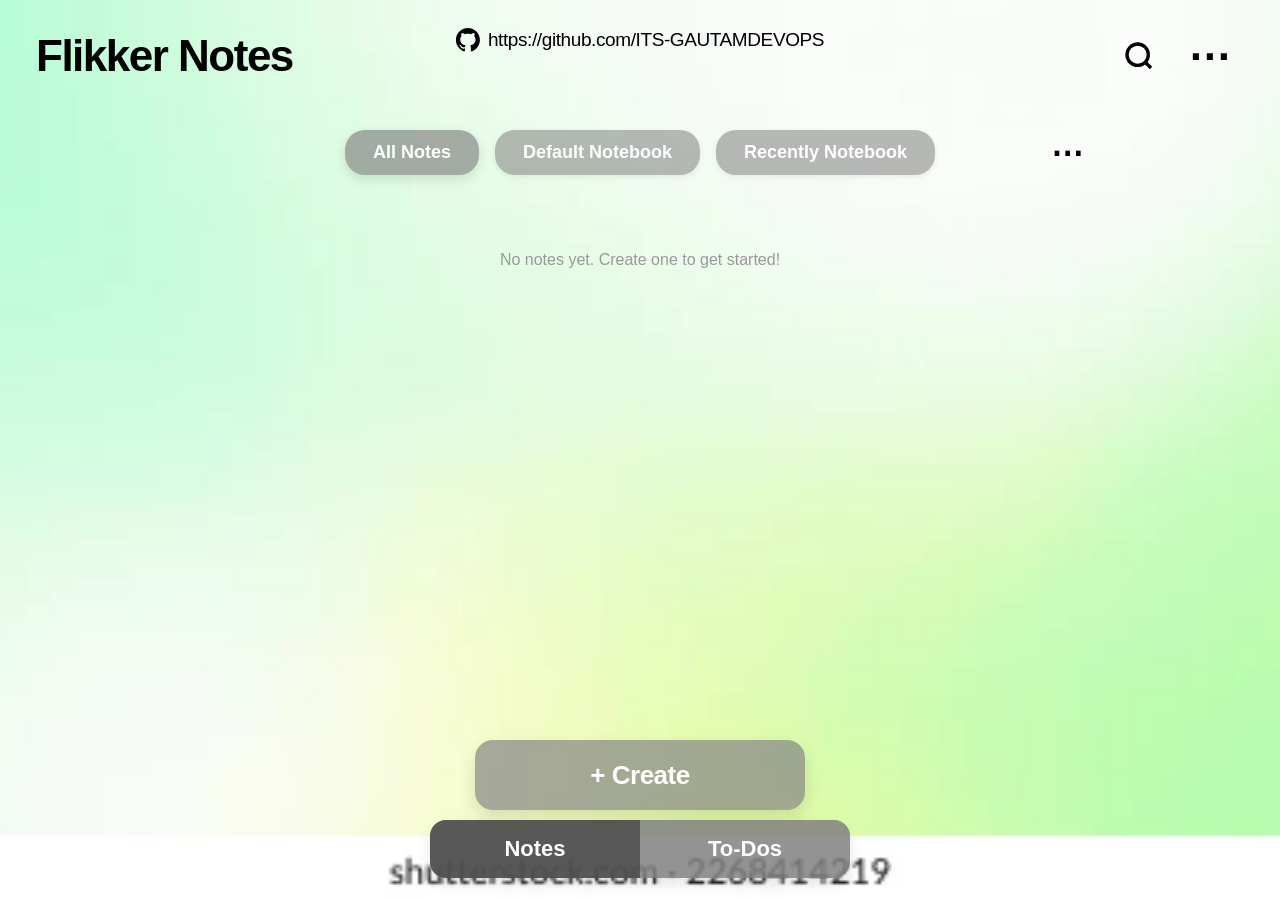
==== dashboard.html @ 3a230bdb "Added Codex" ====
<!DOCTYPE html>
<html lang="en">
<head>
    <meta charset="UTF-8">
    <meta name="viewport" content="width=device-width, initial-scale=1.0">
    <title>Flikker Notes - Dashboard</title>
    <link rel="stylesheet" href="Styling/common.css">
    <link rel="stylesheet" href="Styling/dashboard.css">
    <link rel="stylesheet" href="Styling/variables.css">
</head>
<body class="dashboard-page">
    <!-- Main Container -->
    <div class="container">
        <!-- Header -->
        <header class="header">
            <div class="header-left">
                <h1 class="logo">Flikker Notes</h1>
            </div>
            <div class="header-right">
                <button class="search-btn" id="searchBtn">
                    <svg width="24" height="24" viewBox="0 0 24 24" fill="none" stroke="currentColor">
                        <circle cx="11" cy="11" r="8"></circle>
                        <path d="m21 21-4.35-4.35"></path>
                    </svg>
                </button>
                <button class="menu-btn" id="menuBtn">⋯</button>
            </div>
        </header>

        <!-- Main Content -->
        <div class="main-content">
            <!-- View Selection with Menu -->
            <div class="view-selector-wrapper">
                <div class="view-selector" id="viewSelector">
                    <button class="view-btn active" data-view="all">All Notes</button>
                    <button class="view-btn" data-view="default">Default Notebook</button>
                    <button class="view-btn" data-view="recent">Recently Notebook</button>
                </div>
                <button class="menu-btn-bar" id="menuBtnBar">⋯</button>
                
                <!-- Dropdown Menu -->
                <div class="dropdown-menu" id="dropdownMenu" style="display: none;">
                    <button class="dropdown-item" data-action="grid">Grid View</button>
                    <button class="dropdown-item" data-action="list">List View</button>
                    <button class="dropdown-item" data-action="sort-name">Sort By Name (A-Z)</button>
                    <button class="dropdown-item" data-action="sort-edited">Sort By Latest</button>
                </div>
            </div>

            <!-- Notes Grid/List -->
            <div class="notes-container" id="notesContainer">
                <!-- Notes will be inserted here -->
            </div>

            <!-- Create Button -->
            <button class="create-btn" id="createBtn">+ Create</button>
        </div>

        <!-- To-Dos / Notes Toggle -->
        <div class="bottom-toggle">
            <button class="toggle-btn active" data-type="notes">Notes</button>
            <button class="toggle-btn" data-type="todos">To-Dos</button>
        </div>

        <!-- GitHub Link -->
        <footer class="footer">
            <a href="https://github.com/ITS-GAUTAMDEVOPS" target="_blank">
                <svg width="20" height="20" viewBox="0 0 24 24" fill="currentColor">
                    <path d="M12 0c-6.626 0-12 5.373-12 12 0 5.302 3.438 9.8 8.207 11.387.599.111.793-.261.793-.577v-2.234c-3.338.726-4.033-1.416-4.033-1.416-.546-1.387-1.333-1.756-1.333-1.756-1.089-.745.083-.729.083-.729 1.205.084 1.839 1.237 1.839 1.237 1.07 1.834 2.807 1.304 3.492.997.107-.775.418-1.305.762-1.604-2.665-.305-5.467-1.334-5.467-5.931 0-1.311.469-2.381 1.236-3.221-.124-.303-.535-1.524.117-3.176 0 0 1.008-.322 3.301 1.23.957-.266 1.983-.399 3.003-.404 1.02.005 2.047.138 3.006.404 2.291-1.552 3.297-1.23 3.297-1.23.653 1.653.242 2.874.118 3.176.77.84 1.235 1.911 1.235 3.221 0 4.609-2.807 5.624-5.479 5.921.43.372.823 1.102.823 2.222v 3.293c0 .319.192.694.801.576 4.765-1.589 8.199-6.086 8.199-11.386 0-6.627-5.373-12-12-12z"/>
                </svg>
                https://github.com/ITS-GAUTAMDEVOPS
            </a>
        </footer>
    </div>

    <!-- Modal for Template Selection -->
    <div class="modal" id="templateModal" style="display: none;">
        <div class="modal-content">
            <h2>Choose Your Magical Sheet</h2>
            <div class="templates-grid" id="templatesGrid">
                <!-- Template options will be inserted here -->
            </div>
        </div>
    </div>

    <!-- Hidden file input for images -->
    <input type="file" id="imageInput" accept="image/*" style="display: none;">

    <script src="Brain/storage.js"></script>
    <script src="Brain/notes.js"></script>
</body>
</html>
---- Styling/common.css ----
/* Common Styles - Used by all pages */

/* Landing Page */
.landing-page {
    background-image: url('../Assets/BACKGROUND.webp');
    background-size: cover;
    background-attachment: fixed;
    min-height: 100vh;
    display: flex;
    align-items: center;
    justify-content: center;
}

.landing-container {
    display: flex;
    flex-direction: column;
    align-items: center;
    justify-content: center;
    gap: 60px;
}

.landing-header {
    text-align: center;
}

.landing-title {
    font-size: 48px;
    font-weight: 700;
    color: #000;
    letter-spacing: -1px;
}

.landing-buttons {
    display: flex;
    gap: 20px;
}

.landing-btn {
    padding: 15px 50px;
    font-size: 18px;
    font-weight: 600;
    border: none;
    border-radius: 30px;
    cursor: pointer;
    transition: all 0.3s ease;
    width: 150px;
}

.notes-btn {
    background-color: rgba(100, 100, 100, 0.7);
    color: white;
}

.notes-btn:hover {
    background-color: rgba(80, 80, 80, 0.9);
    transform: translateY(-2px);
}

.todos-btn {
    background-color: rgba(60, 60, 60, 0.9);
    color: white;
}

.todos-btn:hover {
    background-color: rgba(40, 40, 40, 1);
    transform: translateY(-2px);
}

:root {
    --primary-color: #a8d8d8;
    --secondary-color: #b5e8b5;
    --dark-bg: #2a2a2a;
    --light-bg: #f5f5f5;
    --text-dark: #000000;
    --text-light: #666666;
    --card-bg: #ffffff;
    --border-color: #e0e0e0;
    --accent-pink: #f4a8a8;
    --accent-purple: #d4a5e8;
    --shadow: 0 4px 6px rgba(0, 0, 0, 0.1);
    --shadow-lg: 0 10px 25px rgba(0, 0, 0, 0.15);
}

* {
    margin: 0;
    padding: 0;
    box-sizing: border-box;
}

body {
    font-family: -apple-system, BlinkMacSystemFont, 'Segoe UI', Roboto, Oxygen, Ubuntu, Cantarell, sans-serif;
    background-image: url('../Assets/BACKGROUND.webp');
    background-size: cover;
    background-attachment: fixed;
    background-position: center;
    min-height: 100vh;
    color: var(--text-dark);
    margin: 0;
}

.container {
    max-width: 1500px;
    margin: 0 auto;
    padding: 28px 36px 12px;
    display: flex;
    flex-direction: column;
    min-height: 100vh;
    position: relative;
}

/* Header */
.header {
    display: flex;
    justify-content: space-between;
    align-items: center;
    margin-bottom: 22px;
    padding: 0 0 8px;
    border-bottom: none;
}

.header-left {
    display: flex;
    align-items: center;
}

.logo {
    font-size: 44px;
    font-weight: 800;
    color: #000;
    letter-spacing: -1.5px;
    margin: 0;
    line-height: 1.1;
    font-family: 'Segoe UI', sans-serif;
}

.header-right {
    display: flex;
    gap: 18px;
    align-items: center;
    position: relative;
    padding-right: 8px;
}

.search-btn,
.menu-btn {
    background: none;
    border: none;
    cursor: pointer;
    color: #000;
    transition: all 0.2s ease;
    display: flex;
    align-items: center;
    justify-content: center;
    line-height: 1;
    padding: 0;
}

.search-btn {
    width: 46px;
    height: 46px;
    border-radius: 50%;
    background: rgba(255, 255, 255, 0.3);
}

.search-btn svg {
    width: 32px;
    height: 32px;
    stroke-width: 2.5;
}

.menu-btn {
    width: 56px;
    height: 56px;
    font-size: 42px;
    font-weight: 700;
    letter-spacing: -2px;
}

.search-btn:hover,
.menu-btn:hover {
    opacity: 0.8;
    transform: translateY(-1px);
}

/* View Selector Wrapper */
.view-selector-wrapper {
    display: flex;
    justify-content: center;
    align-items: center;
    position: relative;
    margin: 16px auto 28px;
    width: 100%;
    max-width: 900px;
}

/* View Selector */
.view-selector {
    display: flex;
    justify-content: center;
    align-items: center;
    gap: 16px;
    flex-wrap: wrap;
    width: 100%;
    background: transparent;
    border-radius: 0;
    padding: 0;
    box-shadow: none;
    border: none;
    position: relative;
}

/* Menu button on the bar */
.menu-btn-bar {
    position: absolute;
    right: 0;
    top: 50%;
    transform: translateY(-50%);
    background: none;
    border: none;
    cursor: pointer;
    color: #000;
    transition: all 0.2s ease;
    display: flex;
    align-items: center;
    justify-content: center;
    line-height: 1;
    padding: 0;
    width: 48px;
    height: 48px;
    font-size: 32px;
    font-weight: 700;
    letter-spacing: -1px;
}

.menu-btn-bar:hover {
    opacity: 0.8;
    transform: translateY(-51%);
}

.view-btn {
    padding: 12px 28px;
    background-color: rgba(128, 128, 128, 0.55);
    color: #fff;
    border: none;
    border-radius: 20px;
    cursor: pointer;
    font-size: 18px;
    font-weight: 600;
    transition: all 0.2s ease;
    min-width: auto;
    text-align: center;
    box-shadow: 0 2px 6px rgba(0, 0, 0, 0.08);
    outline: none;
} 

.view-btn.active {
    background-color: rgba(128, 128, 128, 0.65);
    color: #fff;
    box-shadow: 0 4px 12px rgba(0, 0, 0, 0.12);
}

.view-btn:hover {
    opacity: 0.95;
    background-color: rgba(128, 128, 128, 0.62);
}

/* Dropdown Menu */
.dropdown-menu {
    position: absolute;
    top: 100%;
    right: 0;
    margin-top: 12px;
    background: rgba(80, 80, 80, 0.92);
    border-radius: 16px;
    box-shadow: 0 12px 28px rgba(0, 0, 0, 0.15);
    z-index: 1000;
    min-width: 280px;
    padding: 12px 0;
    overflow: hidden;
    border: none;
}

.dropdown-item {
    display: block;
    width: 100%;
    padding: 14px 22px;
    background: none;
    border: none;
    text-align: left;
    cursor: pointer;
    font-size: 18px;
    font-weight: 600;
    color: #fff;
    transition: all 0.2s ease;
    border-bottom: 1px solid rgba(255, 255, 255, 0.12);
}

.dropdown-item:last-child {
    border-bottom: none;
}

.dropdown-item:hover {
    background-color: rgba(255, 255, 255, 0.1);
}

/* Main Content */
.main-content {
    flex: 1;
    position: relative;
}

/* Bottom Toggle */
.bottom-toggle {
    position: fixed;
    left: 50%;
    transform: translateX(-50%);
    bottom: 22px;
    display: flex;
    gap: 0;
    z-index: 100;
    background: rgba(128, 128, 128, 0.65);
    border-radius: 16px;
    overflow: hidden;
    width: 420px;
    height: 58px;
    box-shadow: 0 6px 14px rgba(0, 0, 0, 0.1);
}

.toggle-btn {
    flex: 1;
    padding: 0 20px;
    background-color: rgba(128, 128, 128, 0.55);
    color: #fff;
    border: none;
    border-radius: 0;
    cursor: pointer;
    font-size: 22px;
    font-weight: 600;
    transition: all 0.2s ease;
}

.toggle-btn.active {
    background-color: rgba(75, 75, 75, 0.85);
    color: #fff;
}

.toggle-btn:hover {
    opacity: 0.96;
}

/* Footer */
.footer {
    position: fixed;
    top: 28px;
    left: 50%;
    transform: translateX(-50%);
    text-align: center;
    padding: 0;
    margin: 0;
    color: var(--text-dark);
    z-index: 50;
}

.footer a {
    display: inline-flex;
    align-items: center;
    justify-content: center;
    gap: 8px;
    text-decoration: none;
    color: #000;
    font-size: 19px;
    font-weight: 500;
    transition: all 0.2s ease;
    letter-spacing: -0.4px;
}

.footer a svg {
    width: 24px;
    height: 24px;
}

.footer a:hover {
    opacity: 0.7;
}

/* Modal */
.modal {
    position: fixed;
    inset: 0;
    display: none;
    align-items: center;
    justify-content: center;
    background: rgba(0, 0, 0, 0.5);
    z-index: 2000;
}

.modal-content {
    width: min(92vw, 560px);
    background: #fff;
    border-radius: 16px;
    box-shadow: 0 10px 40px rgba(0, 0, 0, 0.2);
    overflow: auto;
    max-height: 90vh;
}

.editor-header {
    display: flex;
    align-items: center;
    justify-content: space-between;
    padding: 20px;
    border-bottom: 1px solid #e0e0e0;
}

.editor-header h2 {
    margin: 0;
    font-size: 1.5rem;
}

.close-btn {
    background: none;
    border: none;
    font-size: 28px;
    cursor: pointer;
    color: #666;
}

.close-btn:hover {
    color: #000;
}
---- Styling/dashboard.css ----
/* Dashboard Page Styles */

.dashboard-page {
    background-image: url('../Assets/BACKGROUND.webp');
    background-size: cover;
    background-attachment: fixed;
    min-height: 100vh;
}

.notes-container {
    display: grid;
    grid-template-columns: repeat(auto-fill, minmax(280px, 1fr));
    gap: 24px 18px;
    margin: 0 auto 70px;
    min-height: 240px;
    align-items: start;
    padding-top: 8px;
    max-width: 900px;
    justify-items: center;
}

.notes-container.list-view {
    display: flex;
    flex-direction: column;
    gap: 16px;
    max-width: 980px;
    width: 100%;
    padding-top: 18px;
}

.notes-container.list-view .note-card {
    width: 100%;
    max-width: none;
    min-height: 124px;
    padding: 18px 22px;
    border-radius: 16px;
    display: grid;
    grid-template-columns: minmax(0, 1.4fr) auto auto;
    align-items: center;
    gap: 18px;
    box-shadow: 0 8px 18px rgba(0, 0, 0, 0.12);
    border: none;
}

.notes-container.list-view .note-card-title {
    margin: 0;
    padding-top: 0;
    font-size: 12px;
    line-height: 1.2;
    letter-spacing: 0.02em;
}

.notes-container.list-view .note-card-content {
    margin: 0;
    font-size: 1rem;
    line-height: 1.45;
    opacity: 0.9;
    display: -webkit-box;
    -webkit-line-clamp: 2;
    -webkit-box-orient: vertical;
    overflow: hidden;
}

.notes-container.list-view .note-card-date {
    justify-self: end;
    font-size: 0.92rem;
    white-space: nowrap;
}

.notes-container.list-view .card-delete-btn {
    position: static;
    justify-self: end;
    margin: 0;
    font-size: 0.8rem;
    padding: 8px 12px;
}

/* Note Card */
.note-card {
    background-color: #000;
    border-radius: 18px;
    padding: 18px 16px 14px;
    cursor: pointer;
    transition: transform 0.22s ease, box-shadow 0.22s ease, filter 0.22s ease;
    box-shadow: 0 10px 20px rgba(0, 0, 0, 0.12), 0 3px 8px rgba(0, 0, 0, 0.08);
    min-height: 240px;
    display: flex;
    flex-direction: column;
    background-size: cover;
    background-position: center;
    background-repeat: no-repeat;
    max-width: 380px;
    width: 100%;
    position: relative;
    border: none;
    overflow: hidden;
}

.note-card[style*="backgroundImage"] {
    background-color: rgba(0, 0, 0, 0.85) !important;
    background-blend-mode: multiply;
}

.note-card:hover {
    transform: translateY(-6px) scale(1.01);
    box-shadow: 0 18px 28px rgba(0, 0, 0, 0.18), 0 8px 16px rgba(0, 0, 0, 0.1);
    filter: saturate(1.05);
}

.note-card.black-bg {
    background-color: #000;
    color: white;
}

.card-delete-btn {
    align-self: flex-end;
    background: rgba(0, 0, 0, 0.6);
    color: #fff;
    border: none;
    border-radius: 999px;
    padding: 7px 12px;
    font-size: 12px;
    font-weight: 700;
    cursor: pointer;
    margin-bottom: 10px;
    position: absolute;
    top: 10px;
    right: 10px;
    z-index: 1;
}

.note-card-title {
    font-size: 12px;
    font-weight: 700;
    margin: 0 0 10px;
    word-wrap: break-word;
    line-height: 1.2;
    letter-spacing: 0.02em;
    color: rgba(255, 255, 255, 0.9);
    padding-top: 12px;
    text-transform: none;
}

.note-card-content {
    font-size: 18px;
    color: rgba(255, 255, 255, 0.95);
    flex: 1;
    word-wrap: break-word;
    line-height: 1.35;
    margin-bottom: 12px;
    font-weight: 500;
}

.note-card.black-bg .note-card-content {
    color: rgba(255, 255, 255, 0.95);
}

.note-card-date {
    font-size: 16px;
    color: #000;
    margin-top: 0;
    font-weight: 600;
    letter-spacing: -0.2px;
}

.note-card.black-bg .note-card-date {
    color: #000;
}

.note-card.completed {
    opacity: 0.72;
}

.note-card.completed .note-card-title,
.note-card.completed .note-card-content {
    text-decoration: line-through;
    opacity: 0.8;
}

/* Create Button */
.create-btn {
    position: fixed;
    left: 50%;
    transform: translateX(-50%);
    bottom: 90px;
    width: 330px;
    height: 70px;
    border-radius: 18px;
    background-color: rgba(128, 128, 128, 0.68);
    color: #fff;
    border: none;
    font-size: 26px;
    font-weight: 700;
    cursor: pointer;
    box-shadow: 0 8px 18px rgba(0, 0, 0, 0.12);
    transition: all 0.2s ease;
    display: flex;
    align-items: center;
    justify-content: center;
    gap: 10px;
    line-height: 1;
    letter-spacing: -0.5px;
    padding: 0 18px;
}

.create-btn:hover {
    background-color: rgba(115, 115, 115, 0.75);
    transform: translateX(-50%) translateY(-2px);
}

.save-btn {
    border: none;
    border-radius: 12px;
    font-size: clamp(1rem, 1.5vw, 1.3rem);
    font-weight: 700;
    padding: 12px 24px;
    cursor: pointer;
    background: rgba(48, 48, 48, 0.82);
    color: #fff;
}

.save-btn:hover {
    opacity: 0.9;
}
---- Styling/variables.css ----
/* Additional Variable Styling */

:root {
    /* Spacing */
    --spacing-xs: 4px;
    --spacing-sm: 8px;
    --spacing-md: 16px;
    --spacing-lg: 24px;
    --spacing-xl: 32px;

    /* Border Radius */
    --radius-sm: 4px;
    --radius-md: 8px;
    --radius-lg: 12px;
    --radius-xl: 16px;
    --radius-full: 9999px;

    /* Font Sizes */
    --fs-xs: 12px;
    --fs-sm: 14px;
    --fs-base: 16px;
    --fs-lg: 18px;
    --fs-xl: 24px;
    --fs-2xl: 32px;

    /* Transitions */
    --transition-fast: 150ms ease-in-out;
    --transition-base: 300ms ease-in-out;
    --transition-slow: 500ms ease-in-out;

    /* Z-index */
    --z-dropdown: 1000;
    --z-sticky: 1020;
    --z-fixed: 1030;
    --z-modal-backdrop: 1040;
    --z-modal: 1050;
    --z-popover: 1060;
    --z-tooltip: 1070;
}

/* Utility Classes */
.text-center {
    text-align: center;
}

.text-left {
    text-align: left;
}

.text-right {
    text-align: right;
}

.text-justify {
    text-align: justify;
}

.flex-center {
    display: flex;
    align-items: center;
    justify-content: center;
}

.flex-between {
    display: flex;
    align-items: center;
    justify-content: space-between;
}

.hidden {
    display: none !important;
}

.visible {
    display: block !important;
}

/* Animations */
@keyframes fadeIn {
    from {
        opacity: 0;
    }
    to {
        opacity: 1;
    }
}

@keyframes slideUp {
    from {
        opacity: 0;
        transform: translateY(10px);
    }
    to {
        opacity: 1;
        transform: translateY(0);
    }
}

@keyframes scaleIn {
    from {
        opacity: 0;
        transform: scale(0.95);
    }
    to {
        opacity: 1;
        transform: scale(1);
    }
}

.animate-fadeIn {
    animation: fadeIn 0.3s ease-in-out;
}

.animate-slideUp {
    animation: slideUp 0.3s ease-in-out;
}

.animate-scaleIn {
    animation: scaleIn 0.3s ease-in-out;
}

/* Scrollbar Styling */
::-webkit-scrollbar {
    width: 8px;
    height: 8px;
}

::-webkit-scrollbar-track {
    background: rgba(0, 0, 0, 0.05);
    border-radius: 10px;
}

::-webkit-scrollbar-thumb {
    background: rgba(0, 0, 0, 0.2);
    border-radius: 10px;
}

::-webkit-scrollbar-thumb:hover {
    background: rgba(0, 0, 0, 0.3);
}

/* Selection Styling */
::selection {
    background-color: var(--primary-color);
    color: var(--text-dark);
}

::-moz-selection {
    background-color: var(--primary-color);
    color: var(--text-dark);
}

/* Focus Styles */
button:focus-visible,
input:focus-visible,
select:focus-visible {
    outline: 2px solid var(--primary-color);
    outline-offset: 2px;
}

/* Input Styling */
input[type="text"],
input[type="date"],
input[type="time"],
textarea,
select {
    font-family: inherit;
    font-size: inherit;
}

/* Placeholder Styling */
::placeholder {
    color: var(--text-light);
    opacity: 0.7;
}

/* Loading Spinner */
@keyframes spin {
    from {
        transform: rotate(0deg);
    }
    to {
        transform: rotate(360deg);
    }
}

.spinner {
    border: 3px solid rgba(0, 0, 0, 0.1);
    border-top-color: var(--primary-color);
    border-radius: 50%;
    width: 40px;
    height: 40px;
    animation: spin 1s linear infinite;
}

/* Print Styles */
@media print {
    body {
        background: white;
    }

    .header,
    .footer,
    .create-btn,
    .bottom-toggle {
        display: none;
    }
}
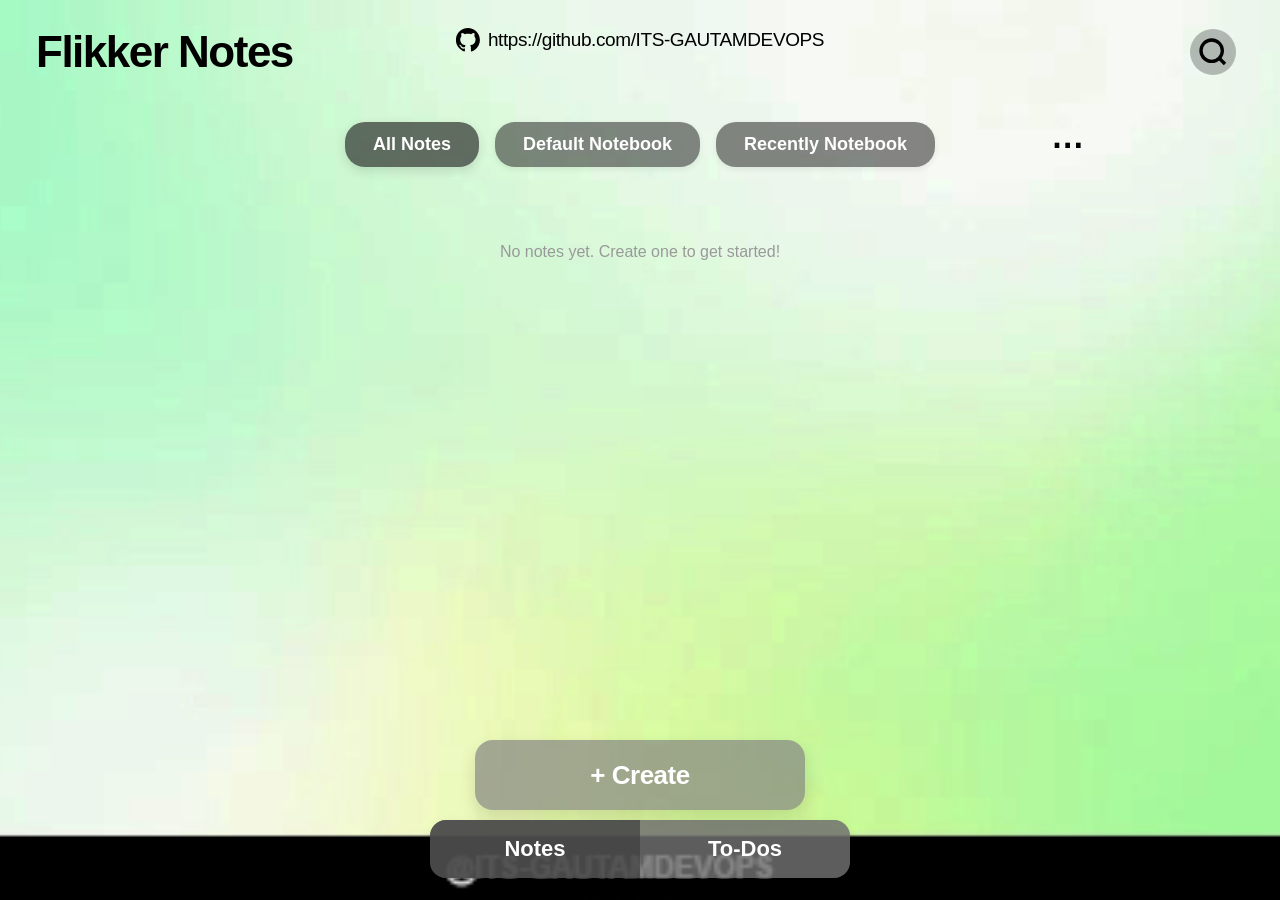
==== commit 40abd998: "Fixing Dashboard" ====
--- a/dashboard.html
+++ b/dashboard.html
@@ -23,7 +23,7 @@
                         <path d="m21 21-4.35-4.35"></path>
                     </svg>
                 </button>
-                <button class="menu-btn" id="menuBtn">⋯</button>
+                <!--<button class="menu-btn" id="menuBtn"></button>-->
             </div>
         </header>
 
--- a/Styling/common.css
+++ b/Styling/common.css
@@ -2,7 +2,7 @@
 
 /* Landing Page */
 .landing-page {
-    background-image: url('../Assets/BACKGROUND.webp');
+    background-image: url('../Assets/BACKGROUND.jpg');
     background-size: cover;
     background-attachment: fixed;
     min-height: 100vh;
@@ -159,7 +159,7 @@
     width: 46px;
     height: 46px;
     border-radius: 50%;
-    background: rgba(255, 255, 255, 0.3);
+    background: rgba(38, 38, 38, 0.3);
 }
 
 .search-btn svg {
@@ -239,7 +239,7 @@
 
 .view-btn {
     padding: 12px 28px;
-    background-color: rgba(128, 128, 128, 0.55);
+    background-color: rgba(39, 39, 39, 0.55);
     color: #fff;
     border: none;
     border-radius: 20px;
@@ -254,7 +254,7 @@
 } 
 
 .view-btn.active {
-    background-color: rgba(128, 128, 128, 0.65);
+    background-color: rgba(33, 33, 33, 0.65);
     color: #fff;
     box-shadow: 0 4px 12px rgba(0, 0, 0, 0.12);
 }
@@ -270,8 +270,8 @@
     top: 100%;
     right: 0;
     margin-top: 12px;
-    background: rgba(80, 80, 80, 0.92);
-    border-radius: 16px;
+    background: rgba(19, 19, 19, 0.92);
+    border-radius: 10px;
     box-shadow: 0 12px 28px rgba(0, 0, 0, 0.15);
     z-index: 1000;
     min-width: 280px;
@@ -318,7 +318,7 @@
     display: flex;
     gap: 0;
     z-index: 100;
-    background: rgba(128, 128, 128, 0.65);
+    background: rgba(81, 80, 80, 0.65);
     border-radius: 16px;
     overflow: hidden;
     width: 420px;
--- a/Styling/dashboard.css
+++ b/Styling/dashboard.css
@@ -1,7 +1,7 @@
 /* Dashboard Page Styles */
 
 .dashboard-page {
-    background-image: url('../Assets/BACKGROUND.webp');
+    background-image: url('../Assets/BACKGROUND.jpg');
     background-size: cover;
     background-attachment: fixed;
     min-height: 100vh;
